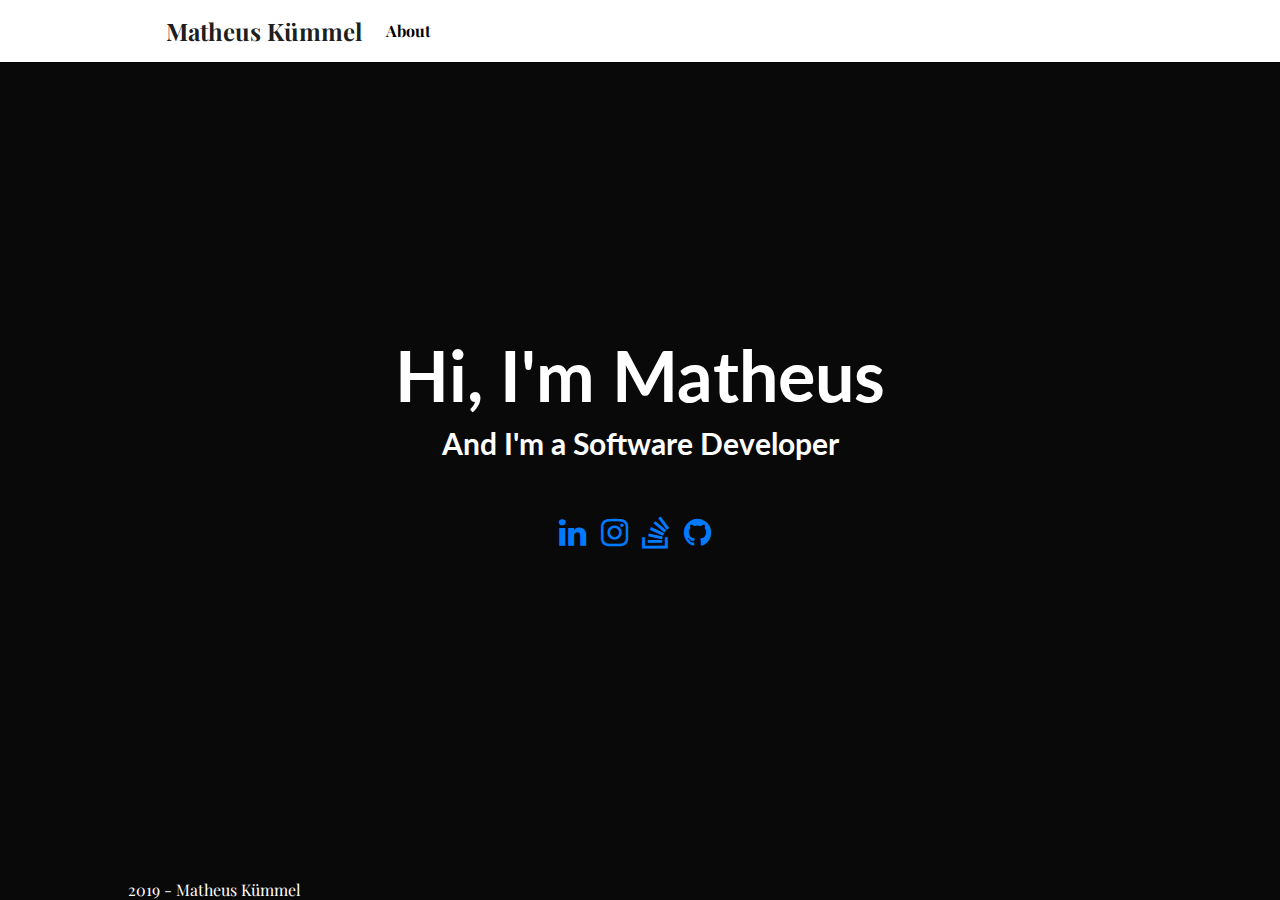
==== index.html @ 6d265310 "Static html, css website" ====
<head>
    <meta charset="utf-8" />
    <meta name="viewport" content="width=device-width, initial-scale=1, shrink-to-fit=no">
    <title>Matheus K.</title>

    <link href="https://fonts.googleapis.com/css?family=Lato|Playfair+Display|Rozha+One" rel="stylesheet">
    <link rel="stylesheet" href="https://cdnjs.cloudflare.com/ajax/libs/font-awesome/4.7.0/css/font-awesome.min.css">
    <link rel="stylesheet" href="https://maxcdn.bootstrapcdn.com/bootstrap/4.0.0/css/bootstrap.min.css" integrity="sha384-Gn5384xqQ1aoWXA+058RXPxPg6fy4IWvTNh0E263XmFcJlSAwiGgFAW/dAiS6JXm" crossorigin="anonymous">
    <script src="https://code.jquery.com/jquery-3.2.1.slim.min.js" integrity="sha384-KJ3o2DKtIkvYIK3UENzmM7KCkRr/rE9/Qpg6aAZGJwFDMVNA/GpGFF93hXpG5KkN" crossorigin="anonymous"></script>
    <script src="https://cdnjs.cloudflare.com/ajax/libs/popper.js/1.12.9/umd/popper.min.js" integrity="sha384-ApNbgh9B+Y1QKtv3Rn7W3mgPxhU9K/ScQsAP7hUibX39j7fakFPskvXusvfa0b4Q" crossorigin="anonymous"></script>
    <script src="https://maxcdn.bootstrapcdn.com/bootstrap/4.0.0/js/bootstrap.min.js" integrity="sha384-JZR6Spejh4U02d8jOt6vLEHfe/JQGiRRSQQxSfFWpi1MquVdAyjUar5+76PVCmYl" crossorigin="anonymous"></script>
    <link rel="stylesheet" href="MatheusKWebsite.css" />
</head>
<body>
    <nav class="navbar navbar-expand-lg navbar-light text-center">
            <a class="navbar-brand" href="index.html" title="Home">Matheus Kümmel</a>
        <button class="navbar-toggler" type="button" data-toggle="collapse" data-target="#navbarNavDropdown" aria-controls="navbarNavDropdown" aria-expanded="false" aria-label="Toggle navigation">
            <span class="navbar-toggler-icon"></span>
        </button>
        <div class="collapse navbar-collapse" id="navbarNavDropdown">
            <ul class="navbar-nav">
                <li class="nav-item">
                        <a class="nav-link" href="about.html" title="About">About</a>
                </li>
            </ul>
        </div>
    </nav>

<div class="centered-text">
    <h1>
        Hi, I'm Matheus
    </h1>
    <h2>
        And I'm a Software Developer
    </h2>
    <br />
    <br />
    <p>
        <a class="socialnetwork" href="https://www.linkedin.com/in/matheus-kummel/" title="My LinkedIn profile">
            <i class="fa fa-linkedin fa-2x"></i>
        </a>
        <a class="socialnetwork" href="https://www.instagram.com/matheus.kummel/" title="My Instagram profile">
            <i class="fa fa-instagram fa-2x"></i>
        </a>
        <a class="socialnetwork" href="https://stackoverflow.com/users/story/8512195" title="My StackOverflow story">
            <i class="fa fa-stack-overflow fa-2x"></i>
        </a>
        <a class="socialnetwork" href="https://github.com/mckummel" title="My GitHub page">
            <i class="fa fa-github fa-2x"></i>
        </a>
    </p>

</div>
<footer>

    <span>2019 - Matheus Kümmel</span>
</footer>


</body>
</html>
---- MatheusKWebsite.css ----
﻿html, body {
    height: 100%;
}

body {
    height: 100%;
    background: #090909;
    background-repeat: repeat;
    background-size: auto auto;
}

h1 {
    font-family: 'Lato', sans-serif;
    color: white;
    font-weight: bold;
}

h2 {
    font-family: 'Lato', sans-serif;
    color: white;
    font-weight: bold;
}


.centered-text {
    position: absolute;
    top: 50%;
    left: 50%;
    transform: translate(-50%, -50%);
    text-align: center;
}

.socialnetwork {
    padding-right: 10px;
    display: inline-block;
}

.header-link{
    color:white;
}

.body-content {
    padding-left: 15px;
    padding-right: 15px;
}

.navbar {
    font-family: 'Playfair Display', serif;
    background-color: white;
    border-bottom: solid 1px;
    border-bottom-color: black;
}

.navbar-brand {
    font-size: 24px;
    font-weight: bold;
}

.navbar-light .navbar-nav .nav-link {
    font-weight: bold;
    color: black;
}

input,
select,
textarea {
    max-width: 280px;
}

.container {
    padding-right: 15px;
    padding-left: 15px;
    margin-right: auto;
    margin-left: auto;
}

@media (max-width: 600px) {
    .navbar-brand {
        margin-left: 25px;
    }
    .navbar-inverse .navbar-brand {
        font-size: 20px;
    }

    .navbar-inverse .navbar-nav > li > a {
        color: #000;
        font-size: 16px;
    }

    .dropdown-menu, .dropdown-toggle {
        font-size: 16px;
    }

    .container {
        width: 65%;
    }

    h1 {
        font-size: 50px;
    }

    h2 {
        font-size: 25px;
    }
}

@media (min-width: 600px) {
    .navbar-brand {
        margin-left: 50px;
    }
    .navbar-inverse .navbar-brand {
        font-size: 20px;
    }

    .navbar-inverse .navbar-nav > li > a {
        color: #000;
        font-size: 16px;
    }

    .dropdown-menu, .dropdown-toggle {
        font-size: 16px;
    }

    .container {
        width: 65%;
    }

    h1 {
        font-size: 50px;
    }

    h2 {
        font-size: 25px;
    }
}

@media (min-width: 992px) {
    .navbar-brand {
        margin-left: 100px;
    }
    .navbar-inverse .navbar-brand {
        font-size: 22px;
    }

    .navbar-inverse .navbar-nav > li > a {
        color: #000;
        font-size: 17px;
    }

    .dropdown-menu, .dropdown-toggle {
        font-size: 17px;
    }

    .container {
        width: 50%;
    }

    h1 {
        font-size: 60px;
    }

    h2 {
        font-size: 27px;
    }
}

@media (min-width: 1200px) {
    .navbar-brand {
        margin-left: 150px;
    }
    .navbar-inverse .navbar-brand {
        font-size: 24px;
    }

    .navbar-inverse .navbar-nav > li > a {
        color: #000;
        font-size: 18px;
    }

    .dropdown-menu, .dropdown-toggle {
        font-size: 18px;
    }

    .container {
        width: 50%;
    }

    h1 {
        font-size: 70px;
    }

    h2 {
        font-size: 30px;
    }
}

footer {
    font-family: 'Playfair Display', serif;
    color: white;
    position: absolute;
    left: 10%;
    bottom: 0;
    height: 22px;
    overflow: hidden;
}
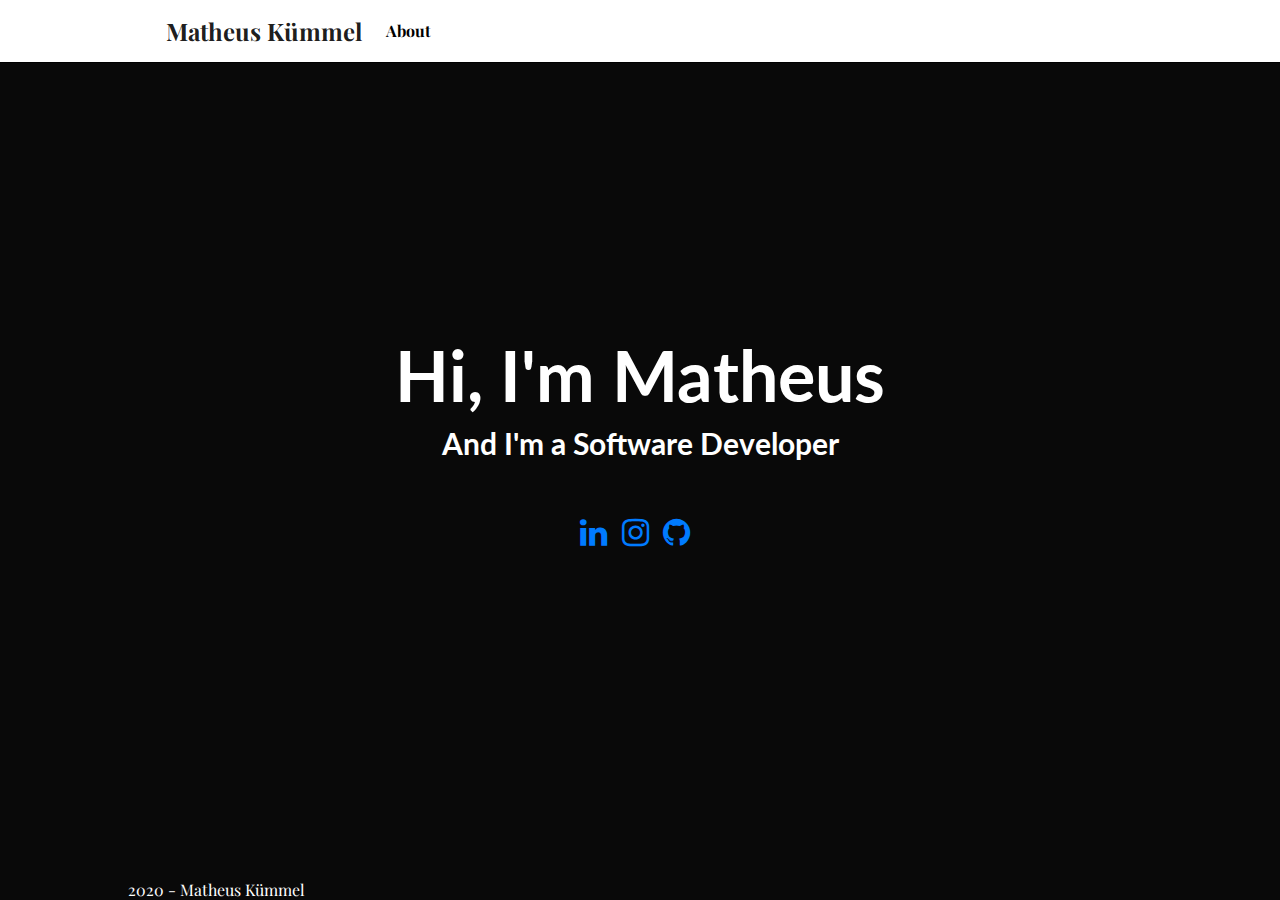
==== commit 07f96f90: "Updated about page, removed stackoverflow links" ====
--- a/index.html
+++ b/index.html
@@ -5,57 +5,61 @@
 
     <link href="https://fonts.googleapis.com/css?family=Lato|Playfair+Display|Rozha+One" rel="stylesheet">
     <link rel="stylesheet" href="https://cdnjs.cloudflare.com/ajax/libs/font-awesome/4.7.0/css/font-awesome.min.css">
-    <link rel="stylesheet" href="https://maxcdn.bootstrapcdn.com/bootstrap/4.0.0/css/bootstrap.min.css" integrity="sha384-Gn5384xqQ1aoWXA+058RXPxPg6fy4IWvTNh0E263XmFcJlSAwiGgFAW/dAiS6JXm" crossorigin="anonymous">
-    <script src="https://code.jquery.com/jquery-3.2.1.slim.min.js" integrity="sha384-KJ3o2DKtIkvYIK3UENzmM7KCkRr/rE9/Qpg6aAZGJwFDMVNA/GpGFF93hXpG5KkN" crossorigin="anonymous"></script>
-    <script src="https://cdnjs.cloudflare.com/ajax/libs/popper.js/1.12.9/umd/popper.min.js" integrity="sha384-ApNbgh9B+Y1QKtv3Rn7W3mgPxhU9K/ScQsAP7hUibX39j7fakFPskvXusvfa0b4Q" crossorigin="anonymous"></script>
-    <script src="https://maxcdn.bootstrapcdn.com/bootstrap/4.0.0/js/bootstrap.min.js" integrity="sha384-JZR6Spejh4U02d8jOt6vLEHfe/JQGiRRSQQxSfFWpi1MquVdAyjUar5+76PVCmYl" crossorigin="anonymous"></script>
-    <link rel="stylesheet" href="MatheusKWebsite.css" />
+    <link rel="stylesheet" href="https://maxcdn.bootstrapcdn.com/bootstrap/4.0.0/css/bootstrap.min.css" integrity="sha384-Gn5384xqQ1aoWXA+058RXPxPg6fy4IWvTNh0E263XmFcJlSAwiGgFAW/dAiS6JXm"
+        crossorigin="anonymous">
+    <script src="https://code.jquery.com/jquery-3.2.1.slim.min.js" integrity="sha384-KJ3o2DKtIkvYIK3UENzmM7KCkRr/rE9/Qpg6aAZGJwFDMVNA/GpGFF93hXpG5KkN"
+        crossorigin="anonymous"></script>
+    <script src="https://cdnjs.cloudflare.com/ajax/libs/popper.js/1.12.9/umd/popper.min.js" integrity="sha384-ApNbgh9B+Y1QKtv3Rn7W3mgPxhU9K/ScQsAP7hUibX39j7fakFPskvXusvfa0b4Q"
+        crossorigin="anonymous"></script>
+    <script src="https://maxcdn.bootstrapcdn.com/bootstrap/4.0.0/js/bootstrap.min.js" integrity="sha384-JZR6Spejh4U02d8jOt6vLEHfe/JQGiRRSQQxSfFWpi1MquVdAyjUar5+76PVCmYl"
+        crossorigin="anonymous"></script>
+    <link rel="stylesheet" href="mainstyle.css" />
 </head>
+
 <body>
     <nav class="navbar navbar-expand-lg navbar-light text-center">
-            <a class="navbar-brand" href="index.html" title="Home">Matheus Kümmel</a>
-        <button class="navbar-toggler" type="button" data-toggle="collapse" data-target="#navbarNavDropdown" aria-controls="navbarNavDropdown" aria-expanded="false" aria-label="Toggle navigation">
+        <a class="navbar-brand" href="index.html" title="Home">Matheus Kümmel</a>
+        <button class="navbar-toggler" type="button" data-toggle="collapse" data-target="#navbarNavDropdown"
+            aria-controls="navbarNavDropdown" aria-expanded="false" aria-label="Toggle navigation">
             <span class="navbar-toggler-icon"></span>
         </button>
         <div class="collapse navbar-collapse" id="navbarNavDropdown">
             <ul class="navbar-nav">
                 <li class="nav-item">
-                        <a class="nav-link" href="about.html" title="About">About</a>
+                    <a class="nav-link" href="about.html" title="About">About</a>
                 </li>
             </ul>
         </div>
     </nav>
 
-<div class="centered-text">
-    <h1>
-        Hi, I'm Matheus
-    </h1>
-    <h2>
-        And I'm a Software Developer
-    </h2>
-    <br />
-    <br />
-    <p>
-        <a class="socialnetwork" href="https://www.linkedin.com/in/matheus-kummel/" title="My LinkedIn profile">
-            <i class="fa fa-linkedin fa-2x"></i>
-        </a>
-        <a class="socialnetwork" href="https://www.instagram.com/matheus.kummel/" title="My Instagram profile">
-            <i class="fa fa-instagram fa-2x"></i>
-        </a>
-        <a class="socialnetwork" href="https://stackoverflow.com/users/story/8512195" title="My StackOverflow story">
-            <i class="fa fa-stack-overflow fa-2x"></i>
-        </a>
-        <a class="socialnetwork" href="https://github.com/mckummel" title="My GitHub page">
-            <i class="fa fa-github fa-2x"></i>
-        </a>
-    </p>
+    <div class="centered-text">
+        <h1>
+            Hi, I'm Matheus
+        </h1>
+        <h2>
+            And I'm a Software Developer
+        </h2>
+        <br />
+        <br />
+        <p>
+            <a class="socialnetwork" href="https://www.linkedin.com/in/matheus-kummel/" title="My LinkedIn profile">
+                <i class="fa fa-linkedin fa-2x"></i>
+            </a>
+            <a class="socialnetwork" href="https://www.instagram.com/matheus.kummel/" title="My Instagram profile">
+                <i class="fa fa-instagram fa-2x"></i>
+            </a>
+            <a class="socialnetwork" href="https://github.com/mckummel" title="My GitHub page">
+                <i class="fa fa-github fa-2x"></i>
+            </a>
+        </p>
 
-</div>
-<footer>
+    </div>
+    <footer>
 
-    <span>2019 - Matheus Kümmel</span>
-</footer>
+        <span>2020 - Matheus Kümmel</span>
+    </footer>
 
 
 </body>
+
 </html>--- a/mainstyle.css
+++ b/mainstyle.css
@@ -0,0 +1,213 @@
+﻿html,
+body {
+    height: 100%;
+}
+
+body {
+    height: 100%;
+    background: #090909;
+    background-repeat: repeat;
+    background-size: auto auto;
+}
+
+h1 {
+    font-family: 'Lato', sans-serif;
+    color: white;
+    font-weight: bold;
+}
+
+h2 {
+    font-family: 'Lato', sans-serif;
+    color: white;
+    font-weight: bold;
+}
+
+footer {
+    font-family: 'Playfair Display', serif;
+    color: white;
+    position: absolute;
+    left: 10%;
+    bottom: 0;
+    height: 22px;
+    overflow: hidden;
+}
+
+.centered-text {
+    position: absolute;
+    top: 50%;
+    left: 50%;
+    transform: translate(-50%, -50%);
+    text-align: center;
+}
+
+.socialnetwork {
+    padding-right: 10px;
+    display: inline-block;
+}
+
+.header-link {
+    color: white;
+}
+
+.body-content {
+    padding-left: 15px;
+    padding-right: 15px;
+}
+
+.navbar {
+    font-family: 'Playfair Display', serif;
+    background-color: white;
+    border-bottom: solid 1px;
+    border-bottom-color: black;
+}
+
+.navbar-brand {
+    font-size: 24px;
+    font-weight: bold;
+}
+
+.navbar-light .navbar-nav .nav-link {
+    font-weight: bold;
+    color: black;
+}
+
+input,
+select,
+textarea {
+    max-width: 280px;
+}
+
+.container {
+    padding-right: 15px;
+    padding-left: 15px;
+    margin-right: auto;
+    margin-left: auto;
+}
+
+@media (max-width: 600px) {
+    .navbar-brand {
+        margin-left: 25px;
+    }
+
+    .navbar-inverse .navbar-brand {
+        font-size: 20px;
+    }
+
+    .navbar-inverse .navbar-nav>li>a {
+        color: #000;
+        font-size: 16px;
+    }
+
+    .dropdown-menu,
+    .dropdown-toggle {
+        font-size: 16px;
+    }
+
+    .container {
+        width: 65%;
+    }
+
+    h1 {
+        font-size: 50px;
+    }
+
+    h2 {
+        font-size: 25px;
+    }
+}
+
+@media (min-width: 600px) {
+    .navbar-brand {
+        margin-left: 50px;
+    }
+
+    .navbar-inverse .navbar-brand {
+        font-size: 20px;
+    }
+
+    .navbar-inverse .navbar-nav>li>a {
+        color: #000;
+        font-size: 16px;
+    }
+
+    .dropdown-menu,
+    .dropdown-toggle {
+        font-size: 16px;
+    }
+
+    .container {
+        width: 65%;
+    }
+
+    h1 {
+        font-size: 50px;
+    }
+
+    h2 {
+        font-size: 25px;
+    }
+}
+
+@media (min-width: 992px) {
+    .navbar-brand {
+        margin-left: 100px;
+    }
+
+    .navbar-inverse .navbar-brand {
+        font-size: 22px;
+    }
+
+    .navbar-inverse .navbar-nav>li>a {
+        color: #000;
+        font-size: 17px;
+    }
+
+    .dropdown-menu,
+    .dropdown-toggle {
+        font-size: 17px;
+    }
+
+    .container {
+        width: 50%;
+    }
+
+    h1 {
+        font-size: 60px;
+    }
+
+    h2 {
+        font-size: 27px;
+    }
+}
+
+@media (min-width: 1200px) {
+    .navbar-brand {
+        margin-left: 150px;
+    }
+
+    .navbar-inverse .navbar-brand {
+        font-size: 24px;
+    }
+
+    .navbar-inverse .navbar-nav>li>a {
+        color: #000;
+        font-size: 18px;
+    }
+
+    .dropdown-menu,
+    .dropdown-toggle {
+        font-size: 18px;
+    }
+
+    .container {
+        width: 50%;
+    }
+
+    h1 {
+        font-size: 70px;
+    }
+
+    h2 {
+        font-size: 30px;
+    }
+}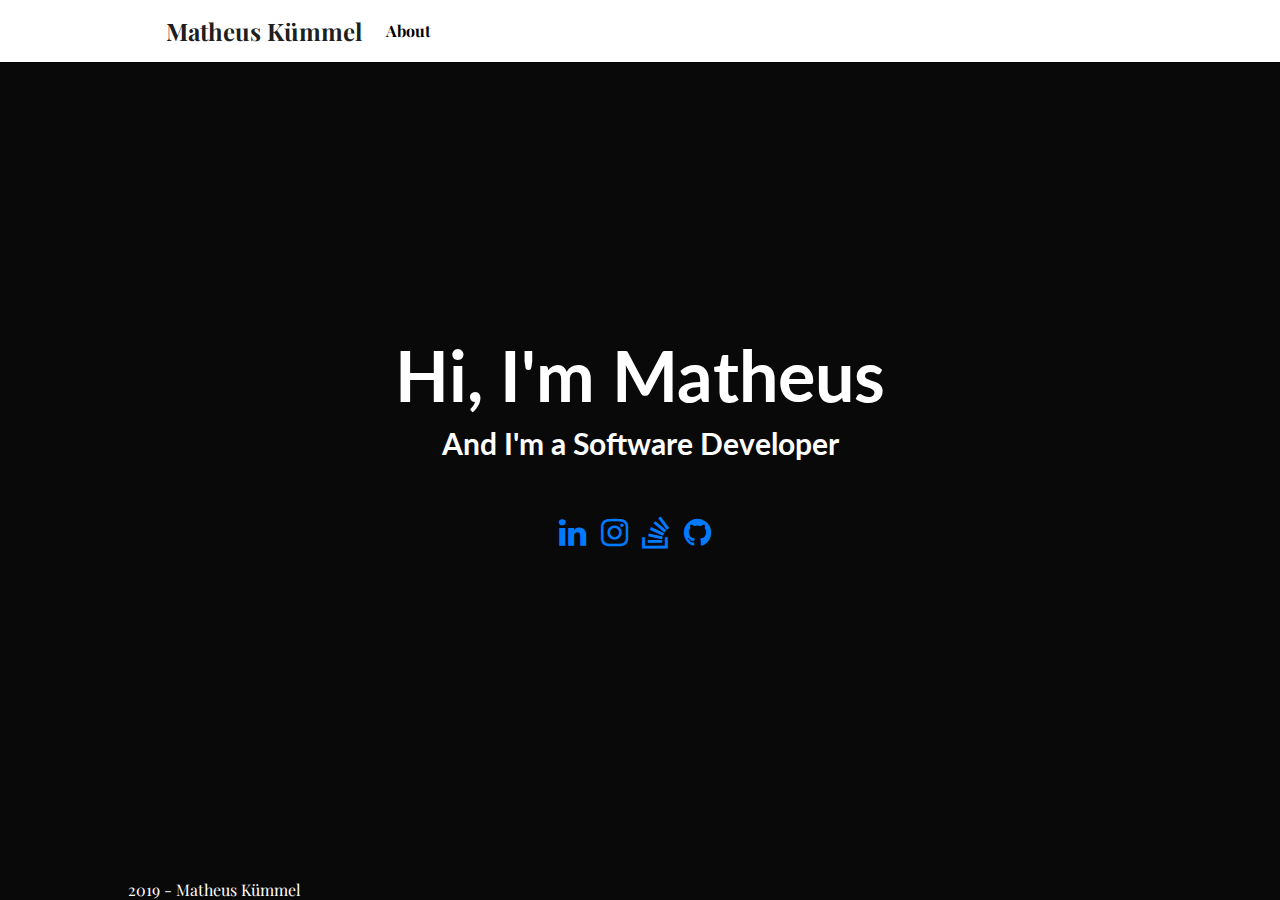
==== commit dffeaf84: "Revert "Updated about page, removed stackoverflow links"" ====
--- a/index.html
+++ b/index.html
@@ -48,6 +48,9 @@
             <a class="socialnetwork" href="https://www.instagram.com/matheus.kummel/" title="My Instagram profile">
                 <i class="fa fa-instagram fa-2x"></i>
             </a>
+            <a class="socialnetwork" href="https://stackoverflow.com/users/story/8512195" title="My StackOverflow story">
+                <i class="fa fa-stack-overflow fa-2x"></i>
+            </a>
             <a class="socialnetwork" href="https://github.com/mckummel" title="My GitHub page">
                 <i class="fa fa-github fa-2x"></i>
             </a>
@@ -56,7 +59,7 @@
     </div>
     <footer>
 
-        <span>2020 - Matheus Kümmel</span>
+        <span>2019 - Matheus Kümmel</span>
     </footer>
 
 
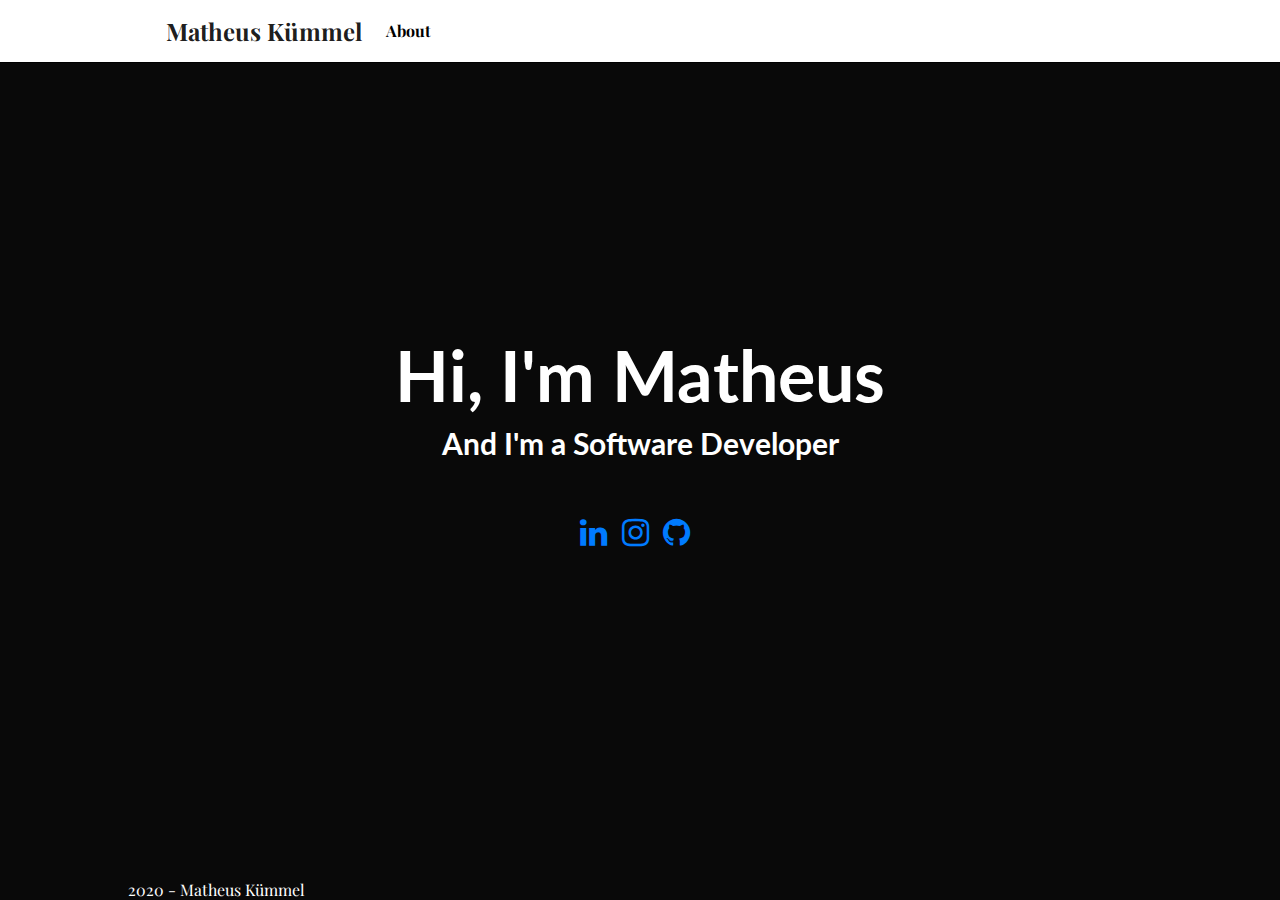
==== commit 2c0a47ff: "June 2020 Update" ====
--- a/index.html
+++ b/index.html
@@ -48,9 +48,6 @@
             <a class="socialnetwork" href="https://www.instagram.com/matheus.kummel/" title="My Instagram profile">
                 <i class="fa fa-instagram fa-2x"></i>
             </a>
-            <a class="socialnetwork" href="https://stackoverflow.com/users/story/8512195" title="My StackOverflow story">
-                <i class="fa fa-stack-overflow fa-2x"></i>
-            </a>
             <a class="socialnetwork" href="https://github.com/mckummel" title="My GitHub page">
                 <i class="fa fa-github fa-2x"></i>
             </a>
@@ -59,7 +56,7 @@
     </div>
     <footer>
 
-        <span>2019 - Matheus Kümmel</span>
+        <span>2020 - Matheus Kümmel</span>
     </footer>
 
 
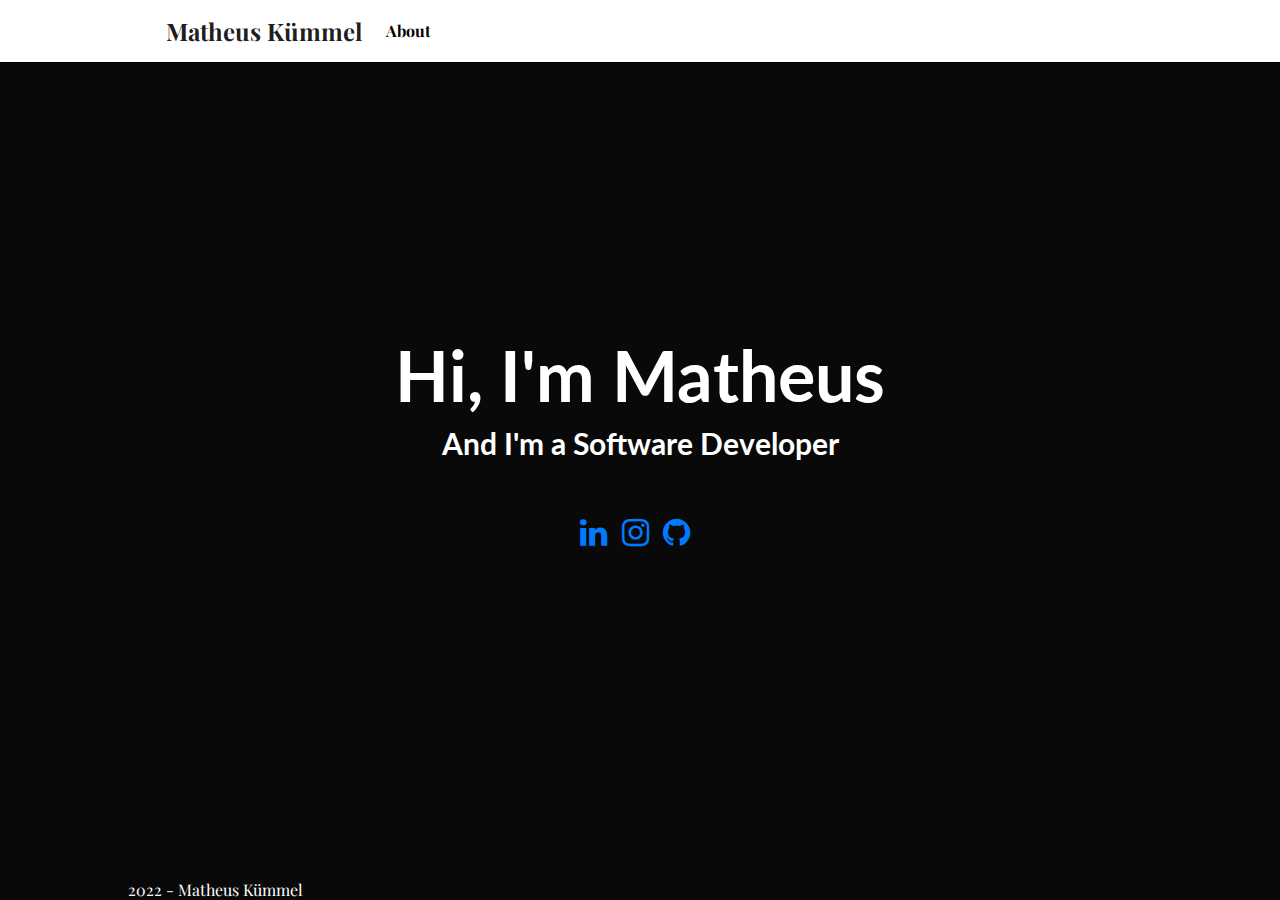
==== commit 349b9104: "Update index.html" ====
--- a/index.html
+++ b/index.html
@@ -56,10 +56,10 @@
     </div>
     <footer>
 
-        <span>2020 - Matheus Kümmel</span>
+        <span>2022 - Matheus Kümmel</span>
     </footer>
 
 
 </body>
 
-</html>+</html>
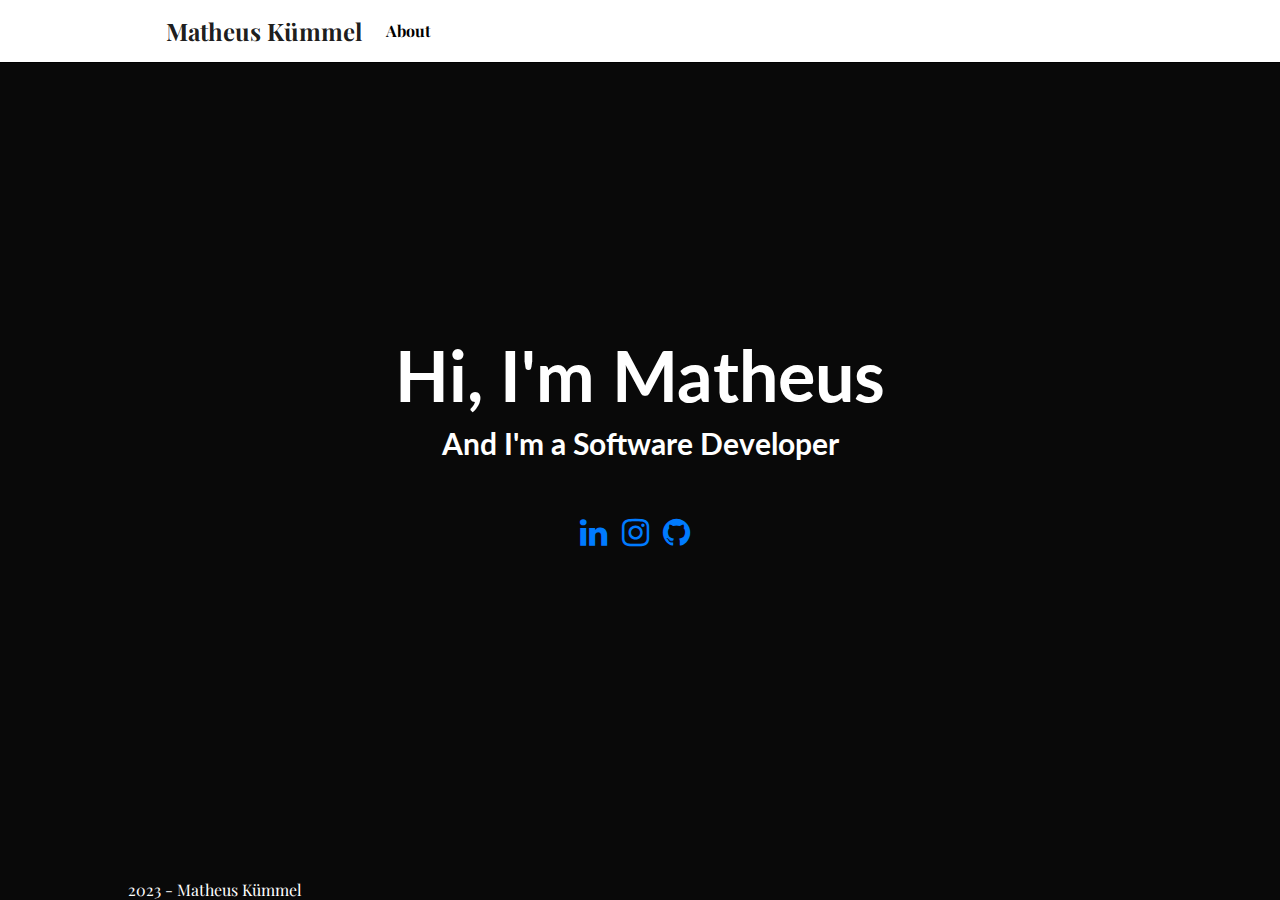
==== commit 014fcb6a: "Update index.html" ====
--- a/index.html
+++ b/index.html
@@ -56,7 +56,7 @@
     </div>
     <footer>
 
-        <span>2022 - Matheus Kümmel</span>
+        <span>2023 - Matheus Kümmel</span>
     </footer>
 
 
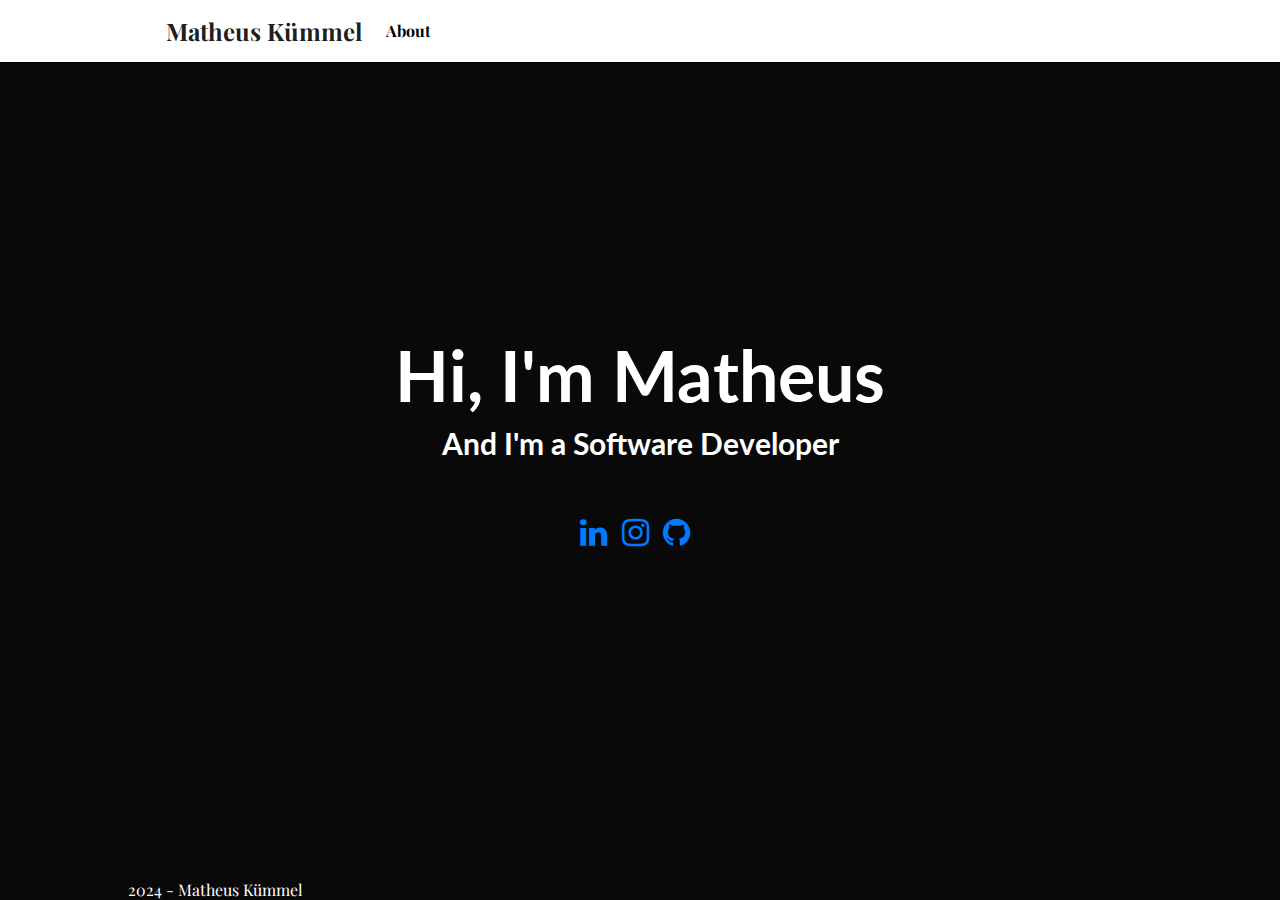
==== commit 518dec5f: "Update index.html" ====
--- a/index.html
+++ b/index.html
@@ -55,8 +55,7 @@
 
     </div>
     <footer>
-
-        <span>2023 - Matheus Kümmel</span>
+        <span>2024 - Matheus Kümmel</span>
     </footer>
 
 
